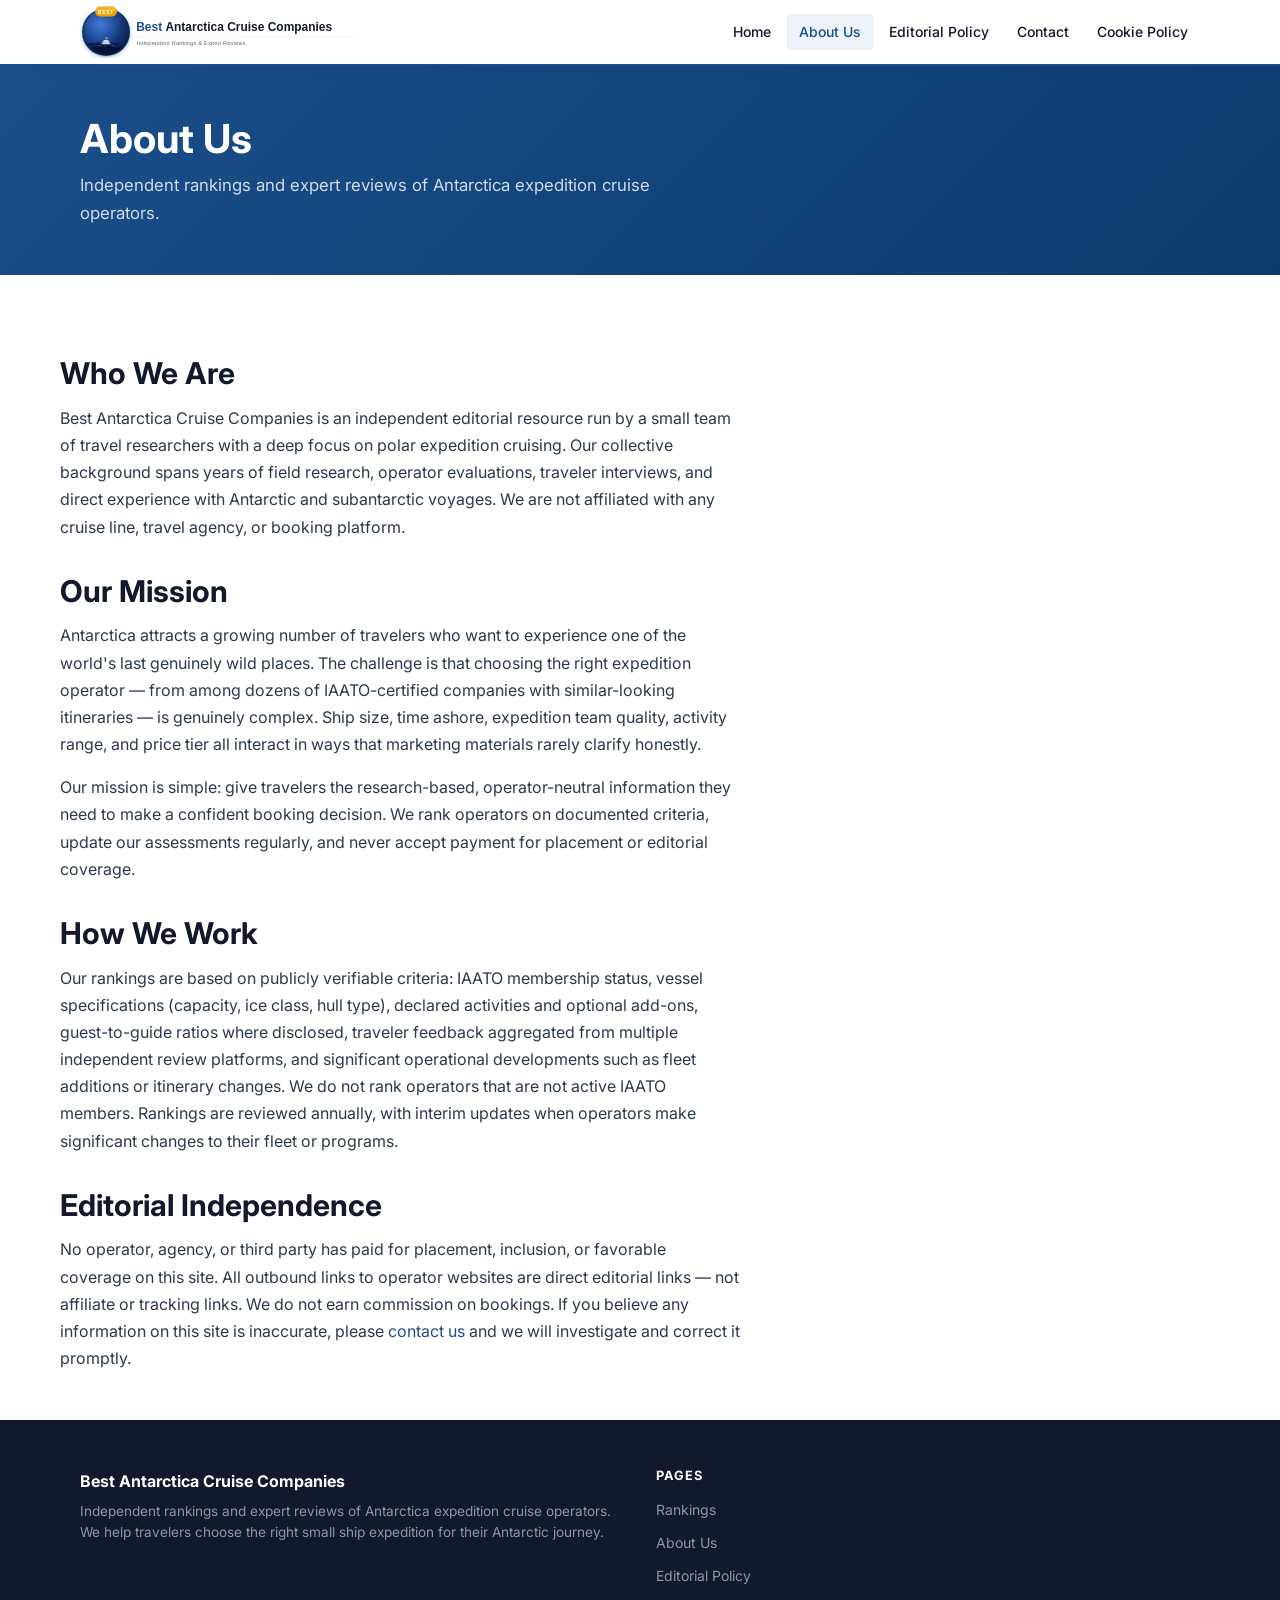
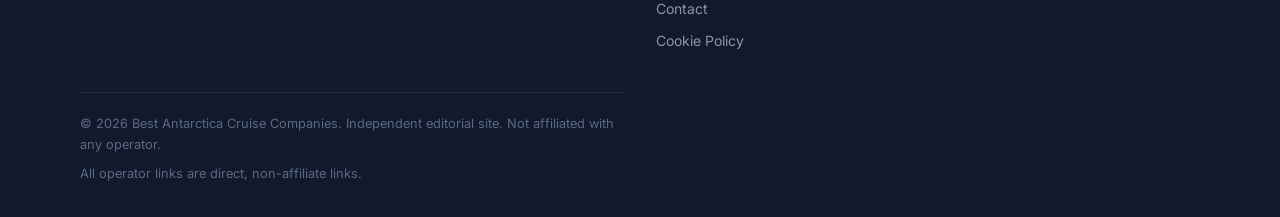
==== about/index.html @ d0a4f158 "Initial build: best-antarctica-cruise-companies.com" ====
<!DOCTYPE html>
<html lang="en">
<head>
  <meta charset="UTF-8">
  <meta name="viewport" content="width=device-width, initial-scale=1.0">
  <title>About Us | Best Antarctica Cruise Companies</title>
  <meta name="description" content="Independent travel researchers ranking the best Antarctica expedition cruise operators. No operator pays for placement.">
  <link rel="canonical" href="https://best-antarctica-cruise-companies.com/about/">
  <!-- Open Graph -->
  <meta property="og:type"        content="article">
  <meta property="og:title"       content="About Us | Best Antarctica Cruise Companies">
  <meta property="og:description" content="Independent travel researchers ranking the best Antarctica expedition cruise operators. No operator pays for placement.">
  <meta property="og:url"         content="https://best-antarctica-cruise-companies.com/about/">
  <!-- Preconnect for Google Fonts -->
  <link rel="preconnect" href="https://fonts.googleapis.com">
  <link rel="preconnect" href="https://fonts.gstatic.com" crossorigin>
  <link href="https://fonts.googleapis.com/css2?family=Inter:wght@400;500;600;700;800&display=swap" rel="stylesheet">
  <!-- Styles -->
  <link rel="stylesheet" href="/css/global.css">
</head>
<body>
<header class="site-header" role="banner">
  <div class="container">
    <a href="/" class="site-logo" aria-label="Best Antarctica Cruise Companies — Home">
      <img src="/images/logo.svg" alt="Best Antarctica Cruise Companies" class="site-logo__img" height="52" width="281">
    </a>
    <button class="nav-toggle" aria-label="Toggle navigation" aria-expanded="false" aria-controls="site-nav">
      <svg viewBox="0 0 24 24" fill="none" stroke="currentColor" stroke-width="2" stroke-linecap="round" stroke-linejoin="round" aria-hidden="true">
        <line x1="3" y1="6"  x2="21" y2="6"/>
        <line x1="3" y1="12" x2="21" y2="12"/>
        <line x1="3" y1="18" x2="21" y2="18"/>
      </svg>
    </button>
    <nav class="site-nav" id="site-nav" role="navigation" aria-label="Main navigation">
      <a href="/">Home</a>
      <a href="/about/" class="active">About Us</a>
      <a href="/editorial-policy/">Editorial Policy</a>
      <a href="/contact/">Contact</a>
      <a href="/cookie-policy/">Cookie Policy</a>
    </nav>
  </div>
</header>
<main>
<!-- About Us content -->
<section class="page-hero">
  <div class="container">
    <h1>About Us</h1>
    <p>Independent rankings and expert reviews of Antarctica expedition cruise operators.</p>
  </div>
</section>

<div class="container section">
  <div class="prose">
    <h2>Who We Are</h2>
    <p>
      Best Antarctica Cruise Companies is an independent editorial resource run by a small team of travel researchers with a deep focus on polar expedition cruising. Our collective background spans years of field research, operator evaluations, traveler interviews, and direct experience with Antarctic and subantarctic voyages. We are not affiliated with any cruise line, travel agency, or booking platform.
    </p>

    <h2>Our Mission</h2>
    <p>
      Antarctica attracts a growing number of travelers who want to experience one of the world's last genuinely wild places. The challenge is that choosing the right expedition operator — from among dozens of IAATO-certified companies with similar-looking itineraries — is genuinely complex. Ship size, time ashore, expedition team quality, activity range, and price tier all interact in ways that marketing materials rarely clarify honestly.
    </p>
    <p>
      Our mission is simple: give travelers the research-based, operator-neutral information they need to make a confident booking decision. We rank operators on documented criteria, update our assessments regularly, and never accept payment for placement or editorial coverage.
    </p>

    <h2>How We Work</h2>
    <p>
      Our rankings are based on publicly verifiable criteria: IAATO membership status, vessel specifications (capacity, ice class, hull type), declared activities and optional add-ons, guest-to-guide ratios where disclosed, traveler feedback aggregated from multiple independent review platforms, and significant operational developments such as fleet additions or itinerary changes. We do not rank operators that are not active IAATO members. Rankings are reviewed annually, with interim updates when operators make significant changes to their fleet or programs.
    </p>

    <h2>Editorial Independence</h2>
    <p>
      No operator, agency, or third party has paid for placement, inclusion, or favorable coverage on this site. All outbound links to operator websites are direct editorial links — not affiliate or tracking links. We do not earn commission on bookings. If you believe any information on this site is inaccurate, please <a href="/contact/">contact us</a> and we will investigate and correct it promptly.
    </p>
  </div>
</div>
</main>
<footer class="site-footer" role="contentinfo">
  <div class="container">
    <div class="footer-brand">
      <div class="footer-brand__name">Best Antarctica Cruise Companies</div>
      <p class="footer-brand__desc">Independent rankings and expert reviews of Antarctica expedition cruise operators. We help travelers choose the right small ship expedition for their Antarctic journey.</p>
    </div>
    <nav class="footer-nav" aria-label="Footer navigation">
      <h4>Pages</h4>
      <ul>
        <li><a href="/">Rankings</a></li>
        <li><a href="/about/">About Us</a></li>
        <li><a href="/editorial-policy/">Editorial Policy</a></li>
        <li><a href="/contact/">Contact</a></li>
        <li><a href="/cookie-policy/">Cookie Policy</a></li>
      </ul>
    </nav>
  </div>
  <div class="container">
    <div class="footer-bottom">
      <span>&copy; 2026 Best Antarctica Cruise Companies. Independent editorial site. Not affiliated with any operator.</span>
      <span>All operator links are direct, non-affiliate links.</span>
    </div>
  </div>
</footer>
  <script src="/js/nav.js" defer></script>
</body>
</html>
---- css/global.css ----
/* ============================================================
   global.css — Reset, typography, header, footer, utilities
   Best Antarctica Cruise Companies
   ============================================================ */

/* --- Reset & Box Model --- */
*, *::before, *::after {
  box-sizing: border-box;
  margin: 0;
  padding: 0;
}

/* --- Custom Properties --- */
:root {
  --color-primary:       #1B4F8A;
  --color-accent:        #0B9E98;
  --color-accent-dark:   #087571;
  --color-bg:            #FFFFFF;
  --color-surface:       #F7F9FC;
  --color-surface-alt:   #EEF3FA;
  --color-border:        #D9E2EF;
  --color-text:          #12192C;
  --color-text-muted:    #5A6A82;
  --color-text-light:    #8898A8;
  --color-rank:          #0B9E98;
  --color-badge-bg:      #E8F5F5;
  --color-badge-text:    #087571;
  --color-cta-primary:   #1B4F8A;
  --color-cta-accent:    #0B9E98;
  --color-cta-hover:     #154078;
  --font-sans:           'Inter', 'Segoe UI', system-ui, -apple-system, sans-serif;
  --font-serif:          Georgia, 'Times New Roman', serif;
  --radius-sm:           4px;
  --radius-md:           8px;
  --radius-lg:           12px;
  --shadow-sm:           0 1px 3px rgba(27,79,138,.08), 0 1px 2px rgba(27,79,138,.06);
  --shadow-md:           0 4px 12px rgba(27,79,138,.10), 0 2px 6px rgba(27,79,138,.06);
  --shadow-card:         0 2px 8px rgba(27,79,138,.08);
  --max-width:           1160px;
  --gap:                 24px;
}

/* --- Base --- */
html {
  font-size: 16px;
  scroll-behavior: smooth;
  -webkit-text-size-adjust: 100%;
}

body {
  font-family: var(--font-sans);
  background-color: var(--color-bg);
  color: var(--color-text);
  line-height: 1.65;
  min-height: 100vh;
  display: flex;
  flex-direction: column;
}

main {
  flex: 1;
}

img {
  max-width: 100%;
  height: auto;
  display: block;
}

a {
  color: var(--color-primary);
  text-decoration: none;
}

a:hover {
  text-decoration: underline;
}

/* --- Typography --- */
h1, h2, h3, h4, h5, h6 {
  line-height: 1.25;
  font-weight: 700;
  color: var(--color-text);
}

h1 { font-size: clamp(1.75rem, 4vw, 2.5rem); margin-bottom: .5rem; }
h2 { font-size: clamp(1.35rem, 3vw, 1.875rem); margin-bottom: .75rem; }
h3 { font-size: clamp(1.1rem, 2.5vw, 1.375rem); margin-bottom: .5rem; }
h4 { font-size: 1.05rem; margin-bottom: .4rem; }

p { margin-bottom: 1rem; }
p:last-child { margin-bottom: 0; }

ul, ol {
  padding-left: 1.5rem;
  margin-bottom: 1rem;
}

li { margin-bottom: .35rem; }

strong { font-weight: 600; }

/* --- Layout Utilities --- */
.container {
  max-width: var(--max-width);
  margin: 0 auto;
  padding: 0 20px;
}

.section {
  padding: 48px 0;
}

.section + .section {
  border-top: 1px solid var(--color-border);
}

/* --- HEADER --- */
.site-header {
  background: var(--color-bg);
  border-bottom: 2px solid var(--color-primary);
  position: sticky;
  top: 0;
  z-index: 100;
  box-shadow: 0 2px 8px rgba(27,79,138,.08);
}

.site-header .container {
  display: flex;
  align-items: center;
  justify-content: space-between;
  height: 64px;
}

.site-logo {
  display: flex;
  align-items: center;
  gap: 10px;
  text-decoration: none;
  flex-shrink: 0;
}

.site-logo:hover {
  text-decoration: none;
}

.logo-icon {
  width: 36px;
  height: 36px;
  flex-shrink: 0;
}

.logo-wordmark {
  display: flex;
  flex-direction: column;
  gap: 1px;
}

.logo-name {
  font-size: .9375rem;
  font-weight: 700;
  color: var(--color-text);
  line-height: 1.2;
  white-space: nowrap;
}

.logo-name strong {
  color: var(--color-accent);
  font-weight: 800;
}

.logo-tagline {
  font-size: .6875rem;
  font-weight: 500;
  color: var(--color-text-muted);
  white-space: nowrap;
  letter-spacing: .01em;
}

/* Nav */
.site-nav {
  display: flex;
  align-items: center;
  gap: 4px;
}

.site-nav a {
  font-size: .875rem;
  font-weight: 500;
  color: var(--color-text);
  padding: 6px 12px;
  border-radius: var(--radius-sm);
  transition: background .15s, color .15s;
  text-decoration: none;
  white-space: nowrap;
}

.site-nav a:hover {
  background: var(--color-surface-alt);
  color: var(--color-primary);
}

.site-nav a.active {
  color: var(--color-primary);
  background: var(--color-surface-alt);
}

/* Hamburger */
.nav-toggle {
  display: none;
  background: none;
  border: none;
  cursor: pointer;
  padding: 8px;
  color: var(--color-text);
  border-radius: var(--radius-sm);
}

.nav-toggle:hover {
  background: var(--color-surface-alt);
}

.nav-toggle svg {
  display: block;
  width: 22px;
  height: 22px;
}

/* --- FOOTER --- */
.site-footer {
  background: #12192C;
  color: #A8B8CC;
  padding: 48px 0 32px;
  margin-top: auto;
}

.site-footer .container {
  display: grid;
  grid-template-columns: 1fr 1fr;
  gap: 32px;
}

.footer-brand__name {
  font-size: 1rem;
  font-weight: 700;
  color: #fff;
  margin-bottom: .4rem;
}

.footer-brand__desc {
  font-size: .85rem;
  line-height: 1.55;
  color: #8898A8;
}

.footer-nav h4 {
  color: #fff;
  font-size: .8rem;
  text-transform: uppercase;
  letter-spacing: .08em;
  margin-bottom: .75rem;
}

.footer-nav ul {
  list-style: none;
  padding: 0;
  margin: 0;
}

.footer-nav li {
  margin-bottom: .4rem;
}

.footer-nav a {
  color: #8898A8;
  font-size: .875rem;
  text-decoration: none;
  transition: color .15s;
}

.footer-nav a:hover {
  color: #fff;
}

.footer-bottom {
  border-top: 1px solid #1E2D42;
  margin-top: 32px;
  padding-top: 20px;
  font-size: .8rem;
  color: #5A6A82;
  display: flex;
  align-items: center;
  justify-content: space-between;
  flex-wrap: wrap;
  gap: 8px;
}

/* --- BUTTONS --- */
.btn {
  display: inline-flex;
  align-items: center;
  gap: 6px;
  padding: 10px 20px;
  border-radius: var(--radius-md);
  font-size: .875rem;
  font-weight: 600;
  text-decoration: none;
  cursor: pointer;
  border: none;
  transition: background .15s, transform .1s, box-shadow .15s;
  white-space: nowrap;
}

.btn:hover {
  text-decoration: none;
  transform: translateY(-1px);
  box-shadow: var(--shadow-md);
}

.btn-primary {
  background: var(--color-cta-primary);
  color: #fff;
}

.btn-primary:hover {
  background: var(--color-cta-hover);
  color: #fff;
}

.btn-accent {
  background: var(--color-cta-accent);
  color: #fff;
}

.btn-accent:hover {
  background: var(--color-accent-dark);
  color: #fff;
}

.btn-outline {
  background: transparent;
  color: var(--color-primary);
  border: 2px solid var(--color-primary);
}

.btn-outline:hover {
  background: var(--color-surface-alt);
  color: var(--color-primary);
}

/* --- GENERIC PAGE CONTENT --- */
.page-hero {
  background: linear-gradient(135deg, var(--color-primary) 0%, #0B3A6E 100%);
  color: #fff;
  padding: 48px 0;
}

.page-hero h1 {
  color: #fff;
  margin-bottom: .5rem;
}

.page-hero p {
  color: rgba(255,255,255,.8);
  font-size: 1.05rem;
  max-width: 600px;
}

.prose {
  max-width: 680px;
}

.prose h2 {
  margin-top: 2rem;
  margin-bottom: .75rem;
}

.prose p {
  color: #2A3A4E;
  line-height: 1.7;
}

/* --- RESPONSIVE --- */
@media (max-width: 768px) {
  :root {
    --gap: 16px;
  }

  .nav-toggle {
    display: flex;
    align-items: center;
    justify-content: center;
  }

  .site-nav {
    display: none;
    position: absolute;
    top: 64px;
    left: 0;
    right: 0;
    background: var(--color-bg);
    flex-direction: column;
    align-items: stretch;
    padding: 8px 16px 16px;
    border-bottom: 2px solid var(--color-border);
    box-shadow: var(--shadow-md);
    gap: 2px;
  }

  .site-nav.is-open {
    display: flex;
  }

  .site-nav a {
    padding: 10px 16px;
    font-size: .95rem;
  }

  .site-footer .container {
    grid-template-columns: 1fr;
    gap: 24px;
  }

  .footer-bottom {
    flex-direction: column;
    align-items: flex-start;
  }

  .section {
    padding: 36px 0;
  }
}

@media (max-width: 480px) {
  .container {
    padding: 0 14px;
  }

  .section {
    padding: 28px 0;
  }

  .site-header .container {
    height: 56px;
  }

  .logo-icon {
    width: 30px;
    height: 30px;
  }

  .logo-tagline {
    display: none;
  }

  .logo-name {
    font-size: .875rem;
  }

  .site-nav {
    top: 56px;
  }

  .page-hero {
    padding: 32px 0;
  }

  .page-hero h1 {
    font-size: 1.4rem;
  }
}
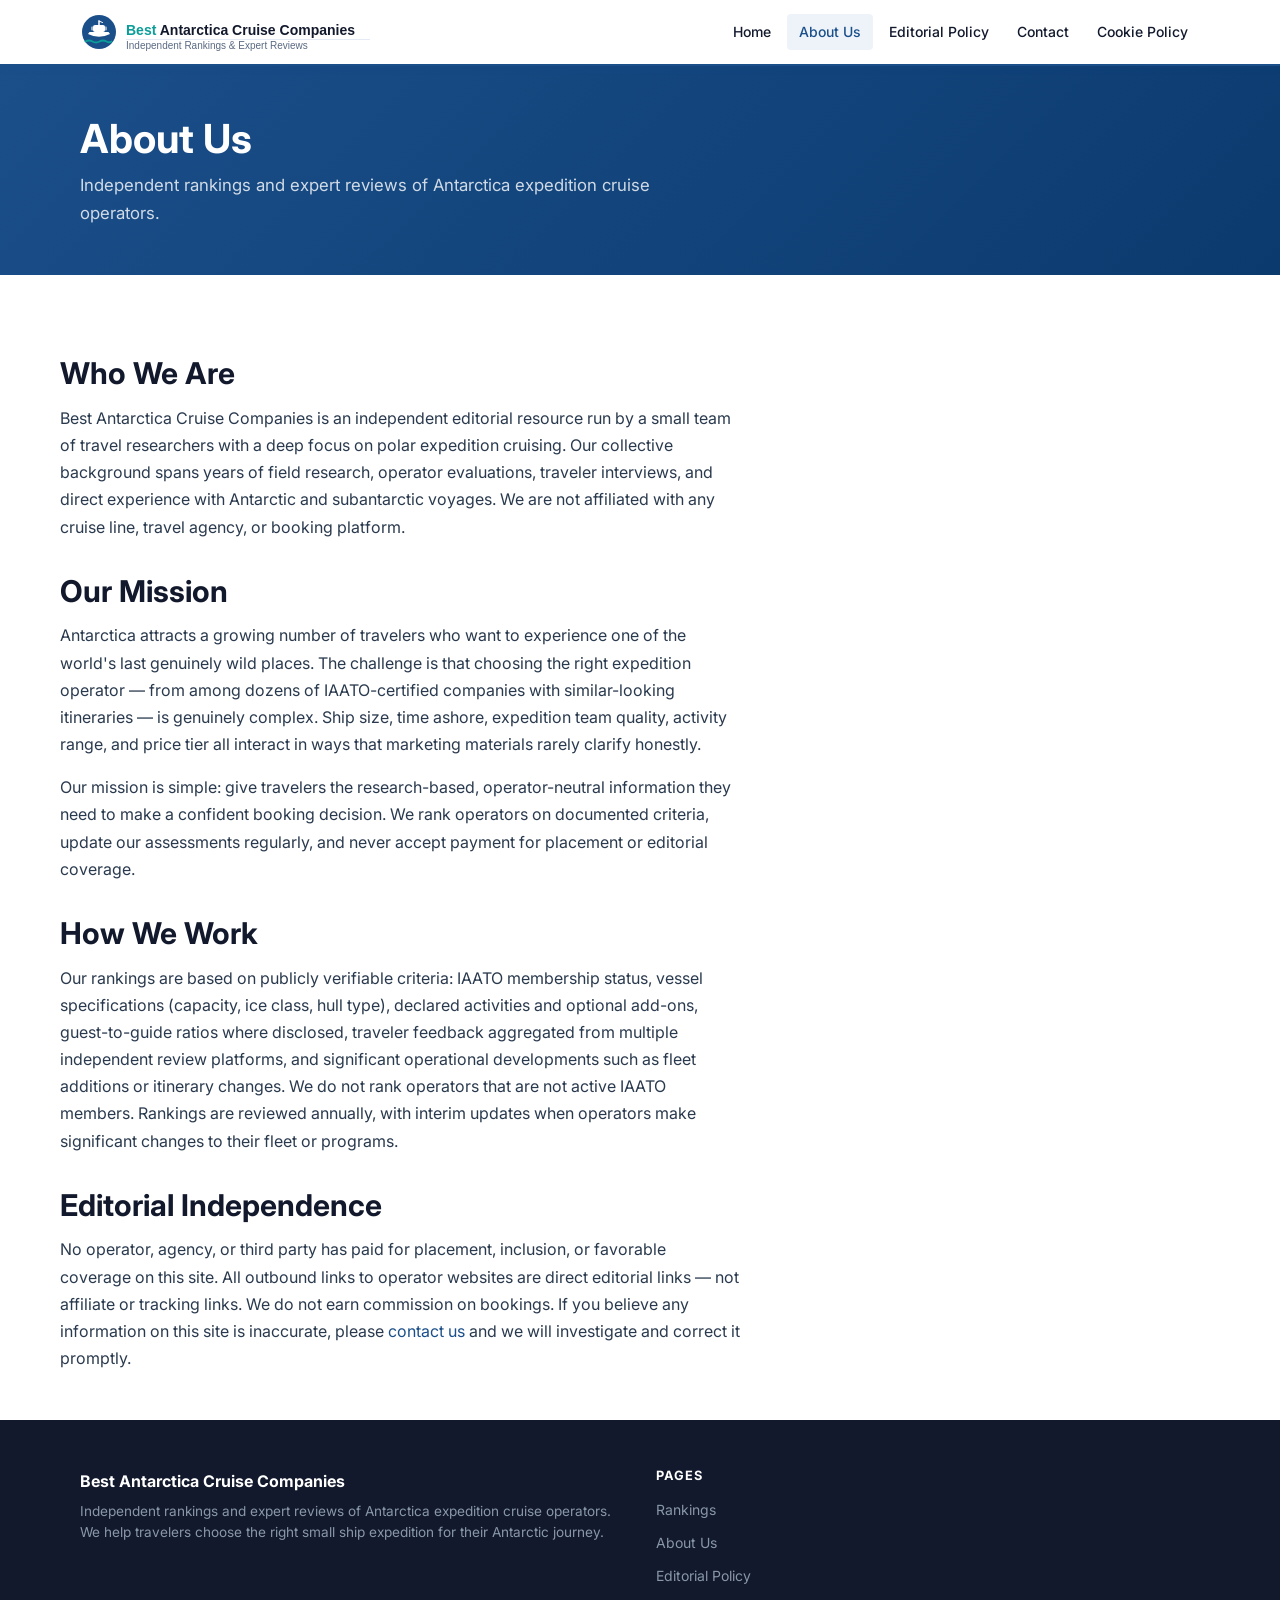
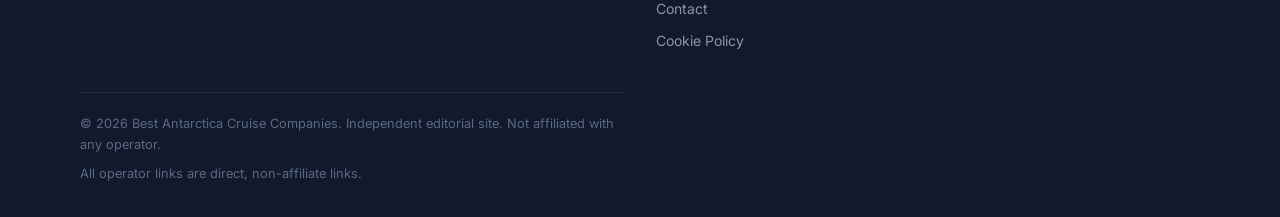
==== commit efcbff68: "Redesign logo SVG: text matches nav font size, clean ship icon - Replaced complex globe emblem with " ====
--- a/about/index.html
+++ b/about/index.html
@@ -16,13 +16,13 @@
   <link rel="preconnect" href="https://fonts.gstatic.com" crossorigin>
   <link href="https://fonts.googleapis.com/css2?family=Inter:wght@400;500;600;700;800&display=swap" rel="stylesheet">
   <!-- Styles -->
-  <link rel="stylesheet" href="/css/global.css">
+  <link rel="stylesheet" href="../css/global.css">
 </head>
 <body>
 <header class="site-header" role="banner">
   <div class="container">
-    <a href="/" class="site-logo" aria-label="Best Antarctica Cruise Companies — Home">
-      <img src="/images/logo.svg" alt="Best Antarctica Cruise Companies" class="site-logo__img" height="52" width="281">
+    <a href="../" class="site-logo" aria-label="Best Antarctica Cruise Companies — Home">
+      <img src="../images/logo.svg" alt="Best Antarctica Cruise Companies" class="site-logo__img" height="42">
     </a>
     <button class="nav-toggle" aria-label="Toggle navigation" aria-expanded="false" aria-controls="site-nav">
       <svg viewBox="0 0 24 24" fill="none" stroke="currentColor" stroke-width="2" stroke-linecap="round" stroke-linejoin="round" aria-hidden="true">
@@ -32,11 +32,11 @@
       </svg>
     </button>
     <nav class="site-nav" id="site-nav" role="navigation" aria-label="Main navigation">
-      <a href="/">Home</a>
-      <a href="/about/" class="active">About Us</a>
-      <a href="/editorial-policy/">Editorial Policy</a>
-      <a href="/contact/">Contact</a>
-      <a href="/cookie-policy/">Cookie Policy</a>
+      <a href="../">Home</a>
+      <a href="../about/" class="active">About Us</a>
+      <a href="../editorial-policy/">Editorial Policy</a>
+      <a href="../contact/">Contact</a>
+      <a href="../cookie-policy/">Cookie Policy</a>
     </nav>
   </div>
 </header>
@@ -71,7 +71,7 @@
 
     <h2>Editorial Independence</h2>
     <p>
-      No operator, agency, or third party has paid for placement, inclusion, or favorable coverage on this site. All outbound links to operator websites are direct editorial links — not affiliate or tracking links. We do not earn commission on bookings. If you believe any information on this site is inaccurate, please <a href="/contact/">contact us</a> and we will investigate and correct it promptly.
+      No operator, agency, or third party has paid for placement, inclusion, or favorable coverage on this site. All outbound links to operator websites are direct editorial links — not affiliate or tracking links. We do not earn commission on bookings. If you believe any information on this site is inaccurate, please <a href="../contact/">contact us</a> and we will investigate and correct it promptly.
     </p>
   </div>
 </div>
@@ -85,11 +85,11 @@
     <nav class="footer-nav" aria-label="Footer navigation">
       <h4>Pages</h4>
       <ul>
-        <li><a href="/">Rankings</a></li>
-        <li><a href="/about/">About Us</a></li>
-        <li><a href="/editorial-policy/">Editorial Policy</a></li>
-        <li><a href="/contact/">Contact</a></li>
-        <li><a href="/cookie-policy/">Cookie Policy</a></li>
+        <li><a href="../">Rankings</a></li>
+        <li><a href="../about/">About Us</a></li>
+        <li><a href="../editorial-policy/">Editorial Policy</a></li>
+        <li><a href="../contact/">Contact</a></li>
+        <li><a href="../cookie-policy/">Cookie Policy</a></li>
       </ul>
     </nav>
   </div>
@@ -100,6 +100,6 @@
     </div>
   </div>
 </footer>
-  <script src="/js/nav.js" defer></script>
+  <script src="../js/nav.js" defer></script>
 </body>
 </html>
--- a/css/global.css
+++ b/css/global.css
@@ -135,7 +135,6 @@
 .site-logo {
   display: flex;
   align-items: center;
-  gap: 10px;
   text-decoration: none;
   flex-shrink: 0;
 }
@@ -144,37 +143,10 @@
   text-decoration: none;
 }
 
-.logo-icon {
-  width: 36px;
-  height: 36px;
-  flex-shrink: 0;
-}
-
-.logo-wordmark {
-  display: flex;
-  flex-direction: column;
-  gap: 1px;
-}
-
-.logo-name {
-  font-size: .9375rem;
-  font-weight: 700;
-  color: var(--color-text);
-  line-height: 1.2;
-  white-space: nowrap;
-}
-
-.logo-name strong {
-  color: var(--color-accent);
-  font-weight: 800;
-}
-
-.logo-tagline {
-  font-size: .6875rem;
-  font-weight: 500;
-  color: var(--color-text-muted);
-  white-space: nowrap;
-  letter-spacing: .01em;
+.site-logo__img {
+  height: 42px;
+  width: auto;
+  display: block;
 }
 
 /* Nav */
@@ -444,17 +416,8 @@
     height: 56px;
   }
 
-  .logo-icon {
-    width: 30px;
-    height: 30px;
-  }
-
-  .logo-tagline {
-    display: none;
-  }
-
-  .logo-name {
-    font-size: .875rem;
+  .site-logo__img {
+    height: 32px;
   }
 
   .site-nav {
